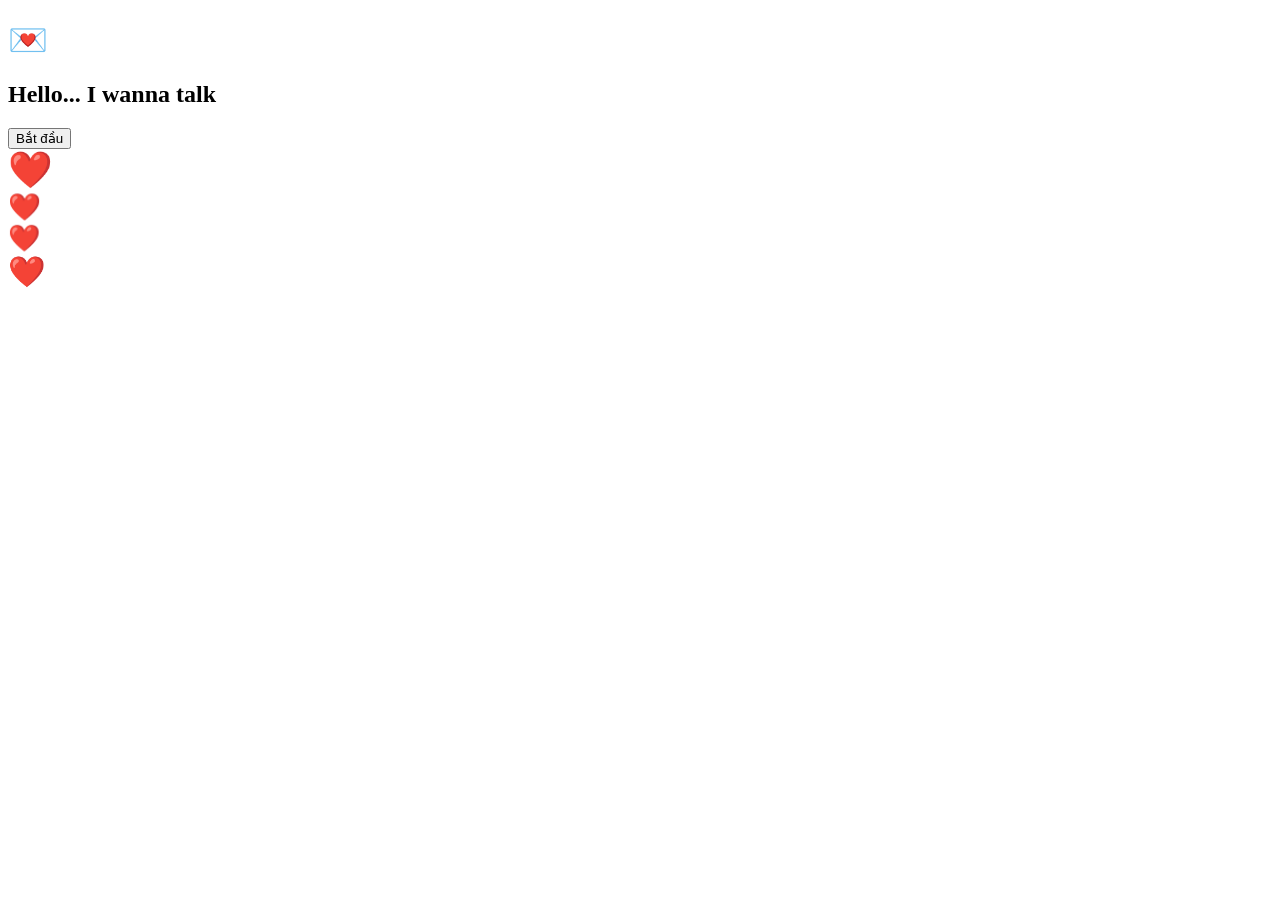
==== index.html @ eea745cb "Add initial project files including HTML, CSS, JavaScript, and audio assets for the LoveProject" ====
<!DOCTYPE html>
<html lang="vi">
    <head>
        <meta charset="utf-8">
        <meta name="viewport" content="width=device-width, initial-scale=1.0">
        <title>For You ❤️</title>
        <link href="https://fonts.googleapis.com/css2?family=Poppins:wght@300;500;700&family=Pacifico&display=swap" rel="stylesheet" href="css/style.css">
    </head>
    <body>
        <div id="hearts"></div>
        <div class="container">
            <h1>💌</h1>
            <h2 id="typing"></h2>
            <button id="startBtn">
                Bắt đầu
            </button>
        </div>
        <audio id="bgMusic" loop>
            <source src="music/wave_to_earth_love.mp3"
            type="audio/mpeg">
        </audio>
        <script src="js/script.js"></script>
    </body>
</html>
---- css/style.css ----
*{
    margin:0;
    padding:0;
    box-sizing:border-box;
}
body{
    height:100vh;
    display:flex;
    justify-content:center;
    align-items:center;
    background:linear-gradient(
        135deg,
        #ffd6e8 0%,
        #ffeef5 45%,
        #fff9fb 100%
    );
    overflow:hidden;
    font-family:"Poppins", sans-serif;
}
.container{
    width:700px;
    max-width:90%;
    padding:50px;
    background:rgba(255,255,255,.7);
    backdrop-filter:blur(10px);
    border-radius:30px;
    box-shadow:
      0 15px 40px
      rgba(0,0,0,.15);
    text-align:center;
    z-index:2;
    .fadeOut{
        animation:fadeOut .8s forwards;
    }
    @keyframes fadeOut{
        to{
            opacity:0;
            transform:scale(.9);
        }
    }
}
h1{
    font-family:"Pacifico",cursive;
    font-size:80px;
    margin-bottom:20px;
}
h1{
    font-size:30px;
    height:90px;
    color:#ff2e63;
}
button{
    margin-top:30px;
    padding:18px 45px;
    font-size:22px;
    font-weight:bold;
    border:none;
    border-radius:50px;
    background:#ff4d88;
    color:white;
    cursor:pointer;
    transition:.35s;
    box-shadow:
      0 0 20px
      rgba(255,77,136,.4);
}
button:hover{
    transform:scale(1.08);
    box-shadow:
      0 0 40px
      rgba(255,77,136,.8);
    background:#ff0066;
}
.heart{
    position:fixed;
    top:-50px;
    pointer-events:none;
    animation:fall linear forwards;
}
@keyframes fall{
    0%{
        transform:translateY(0) rotate(0deg);
        opacity:1;
    }
    100%{
        transform:translateY(110vh) rotate(360deg);
        opacity:0;
    }
}
.question-box{
    width:700px;
    max-width:90%;
    margin:auto;
    margin-top:180px;
    text-align:center;
}
.question-box h1{
    font-size:42px;
    color:#e784b2;
    margin-bottom:60px;
}
.buttons{
    display:flex;
    justify-content:center;
    gap:50px;
}
.buttons button{
    width:160px;
    height:60px;
    font-size:22px;
    border:none;
    border-radius:50px;
    cursor:pointer;
}
#yesBtn:hover{
    transform:scale(1.1);
}
#noBtn{
    background:#cccccc;
}
.dateBox{
    width:650px;
    max-width:90%;
    margin:100px auto;
    padding:50px;
    background:white;
    border-radius:25px;
    box-shadow: 0 15px 35px rgba(0,0,0,.15);
    text-align:center;
}
.dateBox h1{
    color:#57ebe3;
    margin-bottom:20px;
}
.form{
    display:flex;
    flex-direction:column;
    gap:20px;
    margin-top:30px;
}
.form label{
    font-size:22px;
    font-weight:bold;
}
.form input{
    padding:15px;
    font-size:20px;
    border-radius:12px;
    border:2px solid pink;
}
.successBox{
    width:700px;
    max-width:90%;
    margin:100px auto;
    padding:50px;
    background:white;
    border-radius:25px;
    text-align:center;
    box-shadow:0 15px 40px rgba(0,0,0,.15);
}
.successBox h1{
    color:#f81808;
    margin-bottom:20px;
}
.successBox h2{
    margin-top:40px;
    color:#ff92de;
}
.result{
    margin:40px 0;
    text-align:left;
    font-size:24px;
    line-height:60px;
}
.result span{
    color:#a13434;
    font-weight:bold;
}
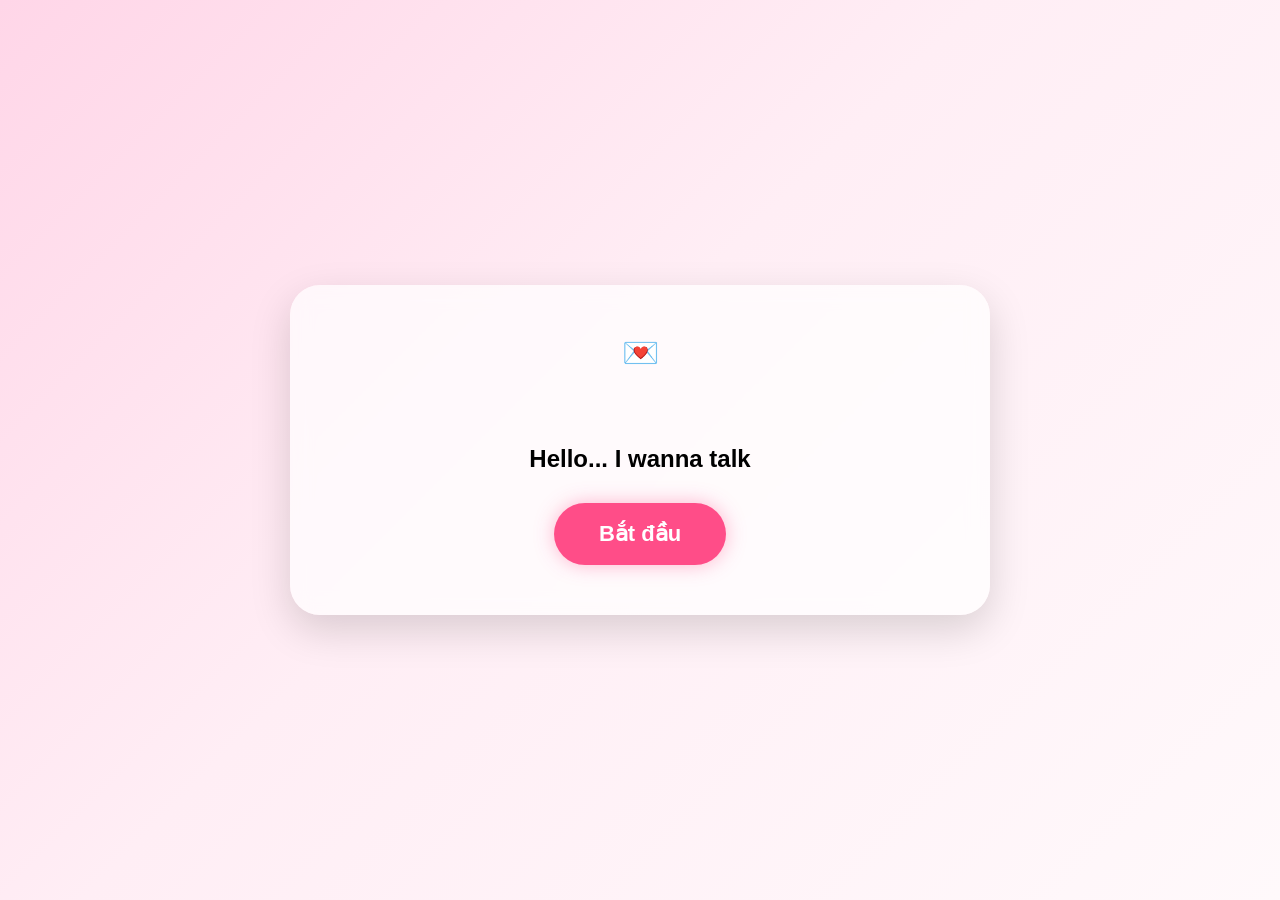
==== commit e44fdd8b: "Fix stylesheet link in index.html" ====
--- a/index.html
+++ b/index.html
@@ -4,7 +4,7 @@
         <meta charset="utf-8">
         <meta name="viewport" content="width=device-width, initial-scale=1.0">
         <title>For You ❤️</title>
-        <link href="https://fonts.googleapis.com/css2?family=Poppins:wght@300;500;700&family=Pacifico&display=swap" rel="stylesheet" href="css/style.css">
+        <link rel="stylesheet" href="css/style.css">
     </head>
     <body>
         <div id="hearts"></div>
@@ -21,4 +21,4 @@
         </audio>
         <script src="js/script.js"></script>
     </body>
-</html>+</html>
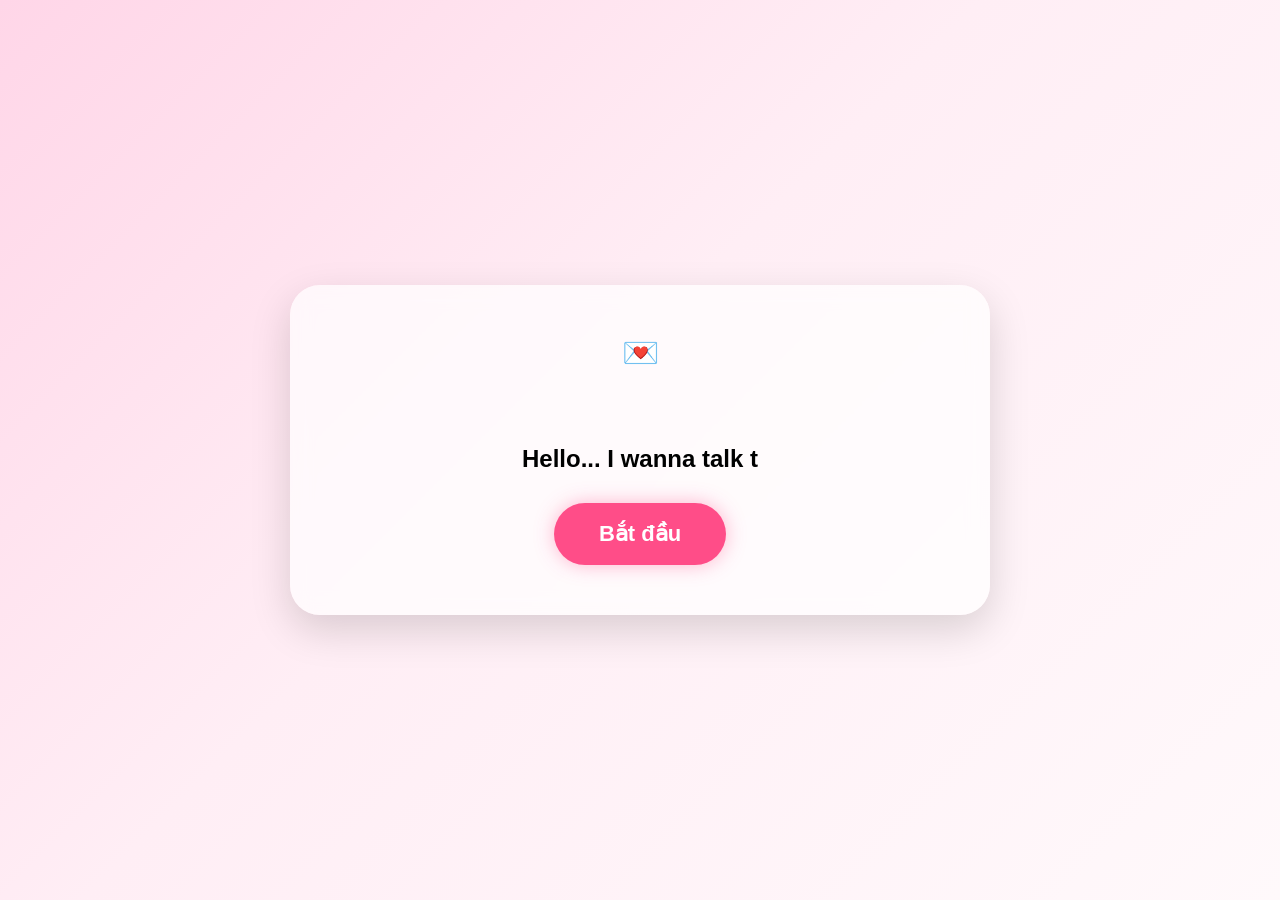
==== commit ccb11253: "Refactor audio element for background music Removed duplicate audio element and adjusted attributes." ====
--- a/index.html
+++ b/index.html
@@ -11,14 +11,14 @@
         <div class="container">
             <h1>💌</h1>
             <h2 id="typing"></h2>
+            <audio id="bgMusic" loop preload="auto">
+                  <source src="music/wave_to_earth_love.mp3" type="audio/mpeg">
+                  Trình duyệt của bạn không hỗ trợ phát âm thanh.
+            </audio>
             <button id="startBtn">
                 Bắt đầu
             </button>
         </div>
-        <audio id="bgMusic" loop>
-            <source src="music/wave_to_earth_love.mp3"
-            type="audio/mpeg">
-        </audio>
         <script src="js/script.js"></script>
     </body>
 </html>
--- a/css/style.css
+++ b/css/style.css
@@ -15,7 +15,7 @@
         #fff9fb 100%
     );
     overflow:hidden;
-    font-family:"Poppins", sans-serif;
+    font-family:Arial, sans-serif;
 }
 .container{
     width:700px;
@@ -40,7 +40,7 @@
     }
 }
 h1{
-    font-family:"Pacifico",cursive;
+    font-family:Arial,cursive;
     font-size:80px;
     margin-bottom:20px;
 }
@@ -175,4 +175,4 @@
 .result span{
     color:#a13434;
     font-weight:bold;
-}+}
